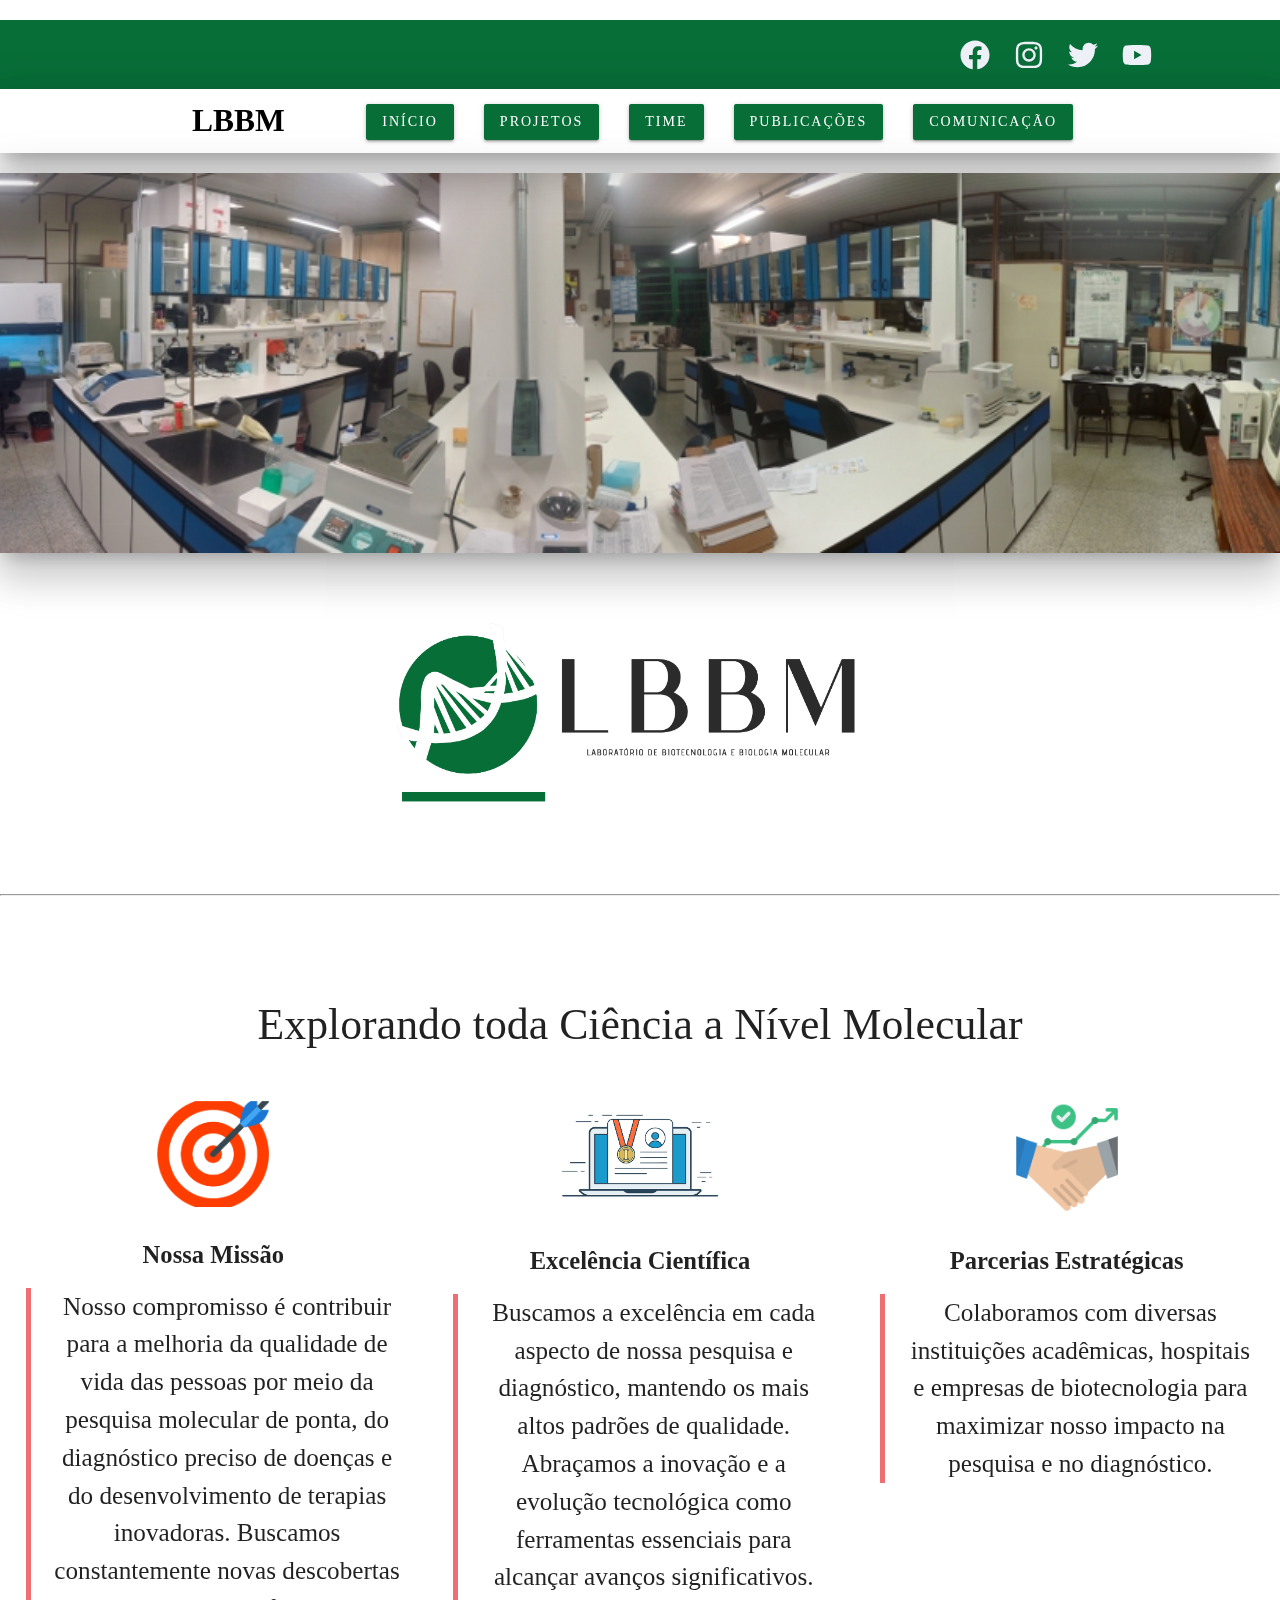
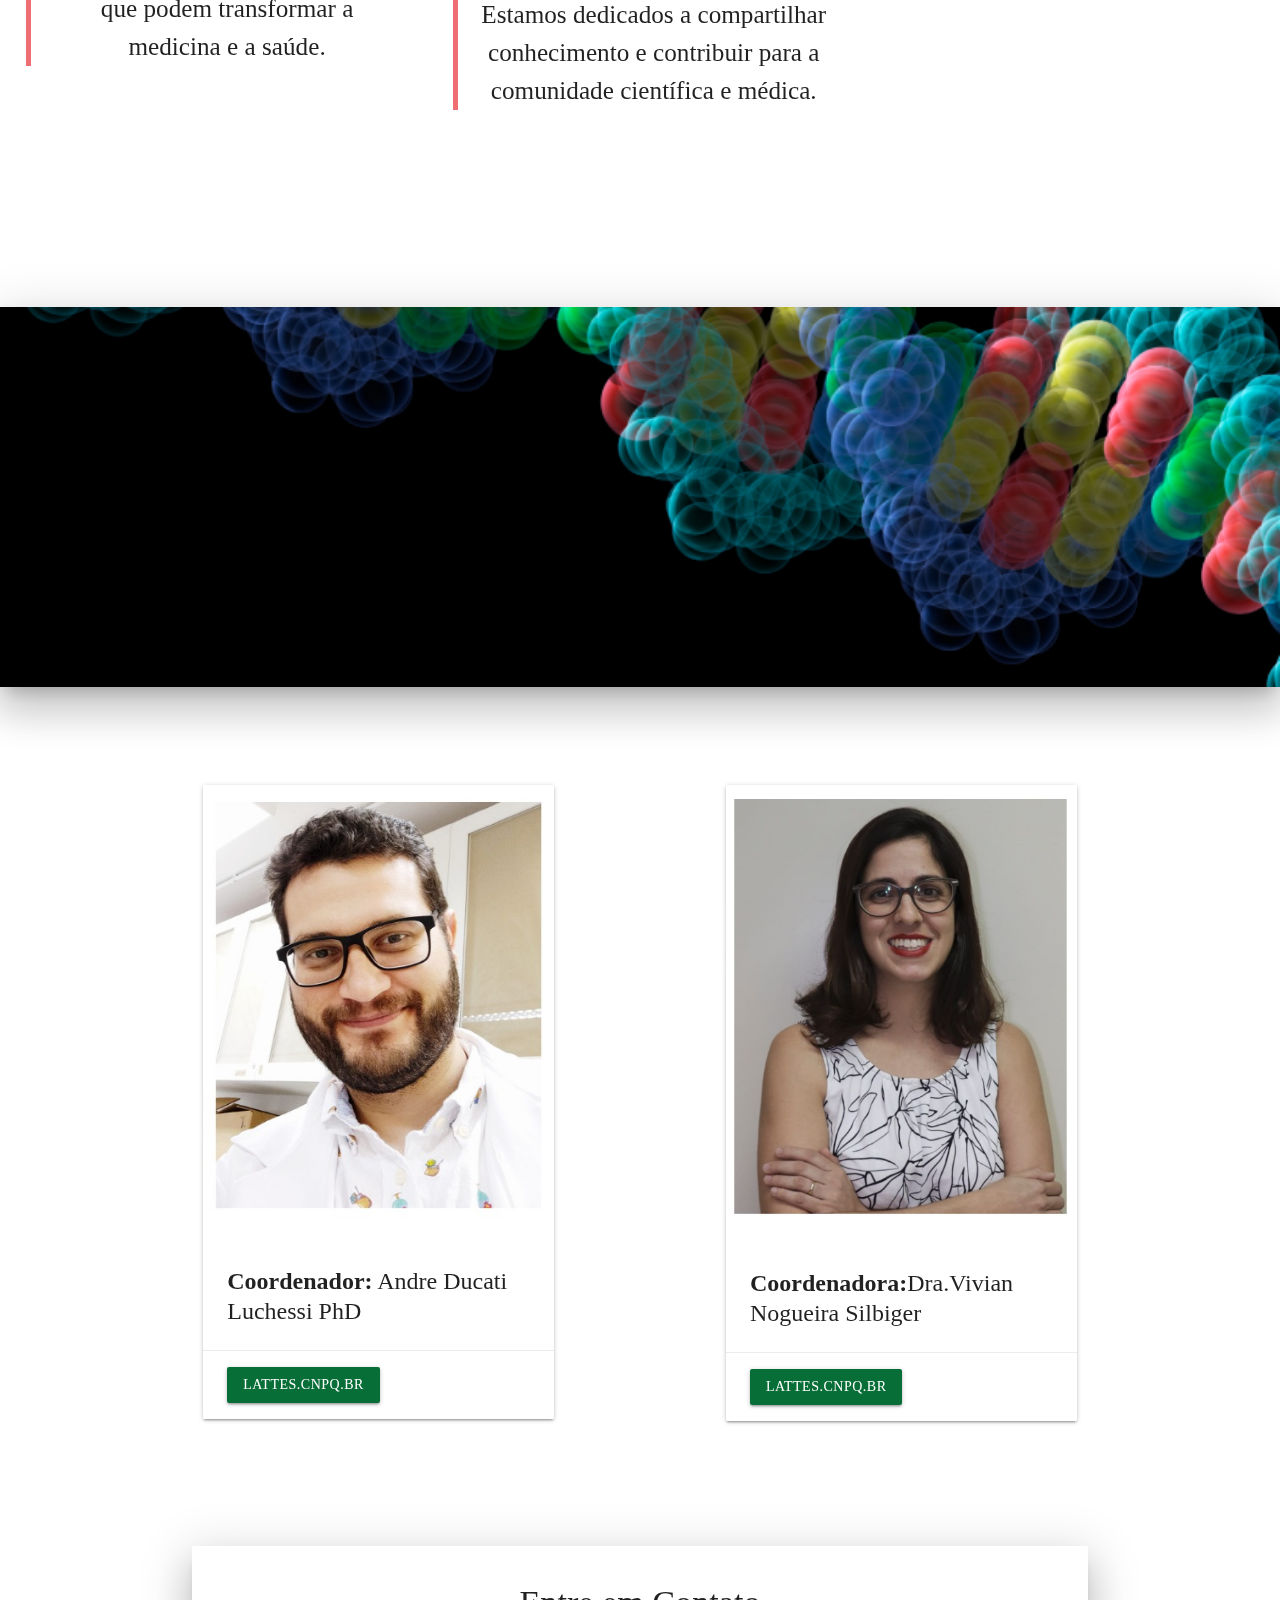
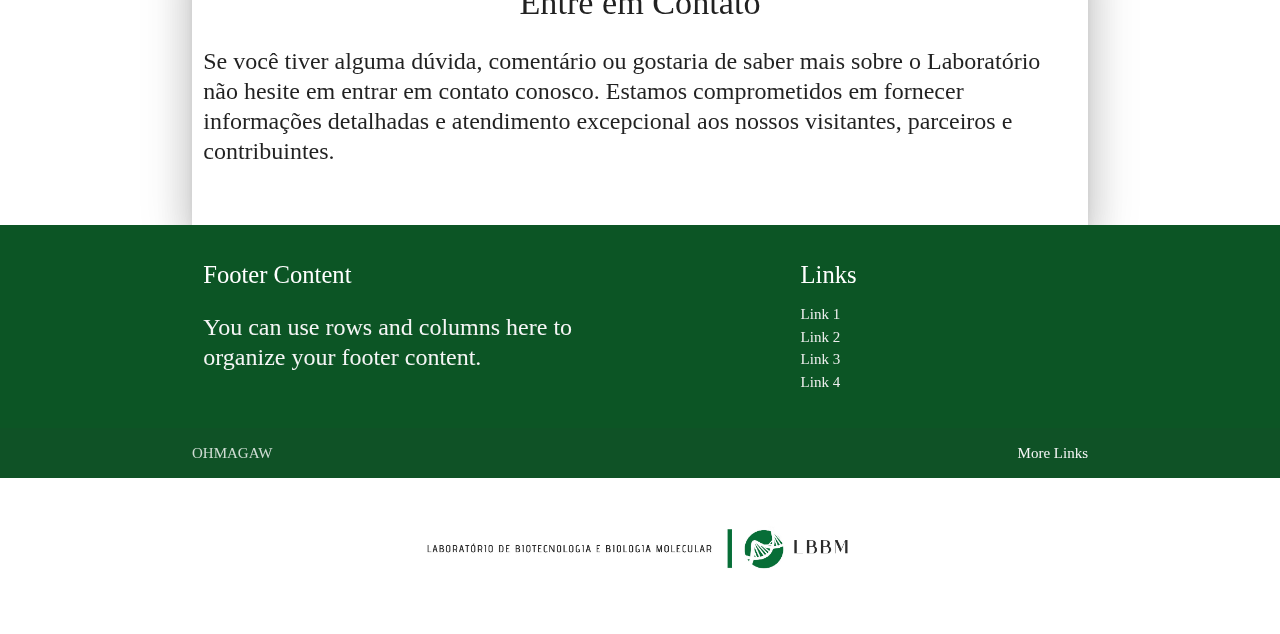
==== index.html @ 319099d5 "first commit" ====
<!DOCTYPE html>
<html lang="pt-br">
<head>
  <meta http-equiv="Content-Type" content="text/html; charset=UTF-8"/>
  <meta name="viewport" content="width=device-width, initial-scale=1"/>

                                      <!-- icon-->
                             <link rel="icon" href="./img/icon_aba.jpeg">
                                  <title>LBBM-UFRN</title>

  <!-- CSS  -->
  <link href="https://fonts.googleapis.com/icon?family=Material+Icons" rel="stylesheet">
  <link href="css/materialize.css" type="text/css" rel="stylesheet" media="screen,projection"/>
  <link href="css/style.css" type="text/css" rel="stylesheet" media="screen,projection"/>

  <script>
      window.addEventListener("load", () => {
          const loader = document.querySelector(".loader");

          document.querySelector (".loader").classList.add("loader--hidden");

          document.querySelector (".loader").addEventListener ("transitioned", () => {
                document.body.removeChild(document.querySelector(".loader"));
          });
      });
  </script>
</head>



<body style="min-height: 100vh; max-width: 1440px; margin: 0 auto; margin-top: 20px">

  <div class="loader loader--hidden"></div>

                    <!-- NAVBAR-->
<header style="background-color:#086E38;">     
    <div class="navigation_social">

        <svg id="facebook" xmlns="http://www.w3.org/2000/svg" viewBox="0 0 512 512">
          <a href="https://www.facebook.com/lb2mol"><path fill="#EDF1F7" d="M504 256C504 119 393 8 256 8S8 119 8 256c0 123.78 90.69 226.38 209.25 245V327.69h-63V256h63v-54.64c0-62.15 37-96.48 93.67-96.48 27.14 0 55.52 4.84 55.52 4.84v61h-31.28c-30.8 0-40.41 19.12-40.41 38.73V256h68.78l-11 71.69h-57.78V501C413.31 482.38 504 379.78 504 256z"/></a>
        </svg>
        <svg id="instagram" xmlns="http://www.w3.org/2000/svg" viewBox="0 0 448 512">
          <a href=""><path fill="#EDF1F7" d="M224.1 141c-63.6 0-114.9 51.3-114.9 114.9s51.3 114.9 114.9 114.9S339 319.5 339 255.9 287.7 141 224.1 141zm0 189.6c-41.1 0-74.7-33.5-74.7-74.7s33.5-74.7 74.7-74.7 74.7 33.5 74.7 74.7-33.6 74.7-74.7 74.7zm146.4-194.3c0 14.9-12 26.8-26.8 26.8-14.9 0-26.8-12-26.8-26.8s12-26.8 26.8-26.8 26.8 12 26.8 26.8zm76.1 27.2c-1.7-35.9-9.9-67.7-36.2-93.9-26.2-26.2-58-34.4-93.9-36.2-37-2.1-147.9-2.1-184.9 0-35.8 1.7-67.6 9.9-93.9 36.1s-34.4 58-36.2 93.9c-2.1 37-2.1 147.9 0 184.9 1.7 35.9 9.9 67.7 36.2 93.9s58 34.4 93.9 36.2c37 2.1 147.9 2.1 184.9 0 35.9-1.7 67.7-9.9 93.9-36.2 26.2-26.2 34.4-58 36.2-93.9 2.1-37 2.1-147.8 0-184.8zM398.8 388c-7.8 19.6-22.9 34.7-42.6 42.6-29.5 11.7-99.5 9-132.1 9s-102.7 2.6-132.1-9c-19.6-7.8-34.7-22.9-42.6-42.6-11.7-29.5-9-99.5-9-132.1s-2.6-102.7 9-132.1c7.8-19.6 22.9-34.7 42.6-42.6 29.5-11.7 99.5-9 132.1-9s102.7-2.6 132.1 9c19.6 7.8 34.7 22.9 42.6 42.6 11.7 29.5 9 99.5 9 132.1s2.7 102.7-9 132.1z"/></a>
        </svg>
    
        </svg>
        <svg id="twitter" xmlns="http://www.w3.org/2000/svg" viewBox="0 0 512 512">
          <a href=""><path fill="#EDF1F7" d="M459.37 151.716c.325 4.548.325 9.097.325 13.645 0 138.72-105.583 298.558-298.558 298.558-59.452 0-114.68-17.219-161.137-47.106 8.447.974 16.568 1.299 25.34 1.299 49.055 0 94.213-16.568 130.274-44.832-46.132-.975-84.792-31.188-98.112-72.772 6.498.974 12.995 1.624 19.818 1.624 9.421 0 18.843-1.3 27.614-3.573-48.081-9.747-84.143-51.98-84.143-102.985v-1.299c13.969 7.797 30.214 12.67 47.431 13.319-28.264-18.843-46.781-51.005-46.781-87.391 0-19.492 5.197-37.36 14.294-52.954 51.655 63.675 129.3 105.258 216.365 109.807-1.624-7.797-2.599-15.918-2.599-24.04 0-57.828 46.782-104.934 104.934-104.934 30.213 0 57.502 12.67 76.67 33.137 23.715-4.548 46.456-13.32 66.599-25.34-7.798 24.366-24.366 44.833-46.132 57.827 21.117-2.273 41.584-8.122 60.426-16.243-14.292 20.791-32.161 39.308-52.628 54.253z"/></a>
        </svg>
        <svg id="youtube" xmlns="http://www.w3.org/2000/svg" viewBox="0 0 576 512">
         <a href="https://www.youtube.com/watch?v=c0kUnOqpakA" ><path fill="#EDF1F7" d="M549.655 124.083c-6.281-23.65-24.787-42.276-48.284-48.597C458.781 64 288 64 288 64S117.22 64 74.629 75.486c-23.497 6.322-42.003 24.947-48.284 48.597-11.412 42.867-11.412 132.305-11.412 132.305s0 89.438 11.412 132.305c6.281 23.65 24.787 41.5 48.284 47.821C117.22 448 288 448 288 448s170.78 0 213.371-11.486c23.497-6.321 42.003-24.171 48.284-47.821 11.412-42.867 11.412-132.305 11.412-132.305s0-89.438-11.412-132.305zm-317.51 213.508V175.185l142.739 81.205-142.739 81.201z"/></a>
        </svg>

    </div>
      </header> 
    </div>
</div>


<div class="row ">
    <nav class="white z-depth-5" role="navigation" >
      
      <div class="nav-wrapper container">
        <a id="logo-container" href="./index.html" class="brand-logo"><b>LBBM</b></a>
          <ul id="navclick" class="right hide-on-med-and-down ">
            <li><a href="./index.html" class="navigation_link waves-effect waves-light btn">Início</a></li>

            <li><a href="./projetos.html" class="navigation_link waves-effect waves-light btn">Projetos</a></li>

            <li><a href="./time.html" class="navigation_link waves-effect waves-light btn ">Time</a></li>

            <li><a href="#" class="navigation_link  waves-effect waves-light btn">Publicações</a></li>

            <li><a href="#" class="navigation_link  waves-effect waves-light btn">Comunicação</a></li>
          </ul>

            <ul id="nav-mobile" class="sidenav">
              <li><a href="./index.html" class="navigation_link waves-effect waves-light btn">Início</a></li>

              <li><a href="./projetos.html" class="navigation_link waves-effect waves-light btn">Projetos</a></li>

              <li><a href="./time.html" class="navigation_link waves-effect waves-light btn">Time</a></li>

              <li><a href="#" class="navigation_link  waves-effect waves-light btn">Publicações</a></li>

              <li><a href="#" class="navigation_link  waves-effect waves-light btn">Comunicação</a></li>
            </ul>
      
            <a href="#" data-target="nav-mobile" class="sidenav-trigger"><i class="material-icons">menu</i></a>
      </div>     
    </nav>
  </div>
</div>




                      <!--PARALLAX-->
  <div id="index-banner" class="parallax-container z-depth-5">
    <div class="section no-pad-bot">
      <div class="container">
        <br><br>
        
        <div class="row center">
          
        </div>
       
        <br><br>

      </div>
    </div>
  
    
<div class="parallax"><img src="./img/lab_teste1000x242.jpg" alt="Unsplashed background img 1">
    </div>
  </div>


<div class="row center">
    <div class="col s12 m12 l12 center">
      <img src="./img/LOGO.jpg" style="width:50% ;">
    </div>
  </div>

  <hr>

  <br><br><br>

                        <!--DESCRIÇÃO LAB-->
<div class="row center" >
              <h3>Explorando toda Ciência a Nível Molecular </h3>
     <div class="col s12 m4 flow-text hoverable ">
        <div class="icon-block">
              <h2 class="center light-blue-text"><img src="./img/Mission-Icon-PNG-Clipart-Background-removebg-preview.png" width="30%" ></h2>
              <h5 class="center"><b>Nossa Missão</b></h5>
              <blockquote> Nosso compromisso é contribuir para a melhoria da qualidade de vida das pessoas por meio da pesquisa molecular de ponta, do diagnóstico preciso de doenças e do desenvolvimento de terapias inovadoras. Buscamos constantemente novas descobertas que podem transformar a medicina e a saúde.</blockquote>
      </div>
  </div>

     
      <div class="col s12 m4 flow-text hoverable ">
          <div class="icon-block">
              <h2 class="center light-blue-text"><img src="./img/excelenciacientifica-removebg-preview.png" width="50%" ></h2>
              <h5 class="center"><b>Excelência Científica</b></h5>

              <blockquote>Buscamos a excelência em cada aspecto de nossa pesquisa e diagnóstico, mantendo os mais altos padrões de qualidade. Abraçamos a inovação e a evolução tecnológica como ferramentas essenciais para alcançar avanços significativos. Estamos dedicados a compartilhar conhecimento e contribuir para a comunidade científica e médica.</blockquote>
          </div>
        </div>

      <div class="col s12 m4 flow-text hoverable ">
          <div class="icon-block">
              <h2 class="center light-blue-text"><img src="./img/parceria.png" width="30%" ></h2>
              <h5 class="center"><b>Parcerias Estratégicas</b></h5>

              <blockquote>Colaboramos com diversas instituições acadêmicas, hospitais e empresas de biotecnologia para maximizar nosso impacto na pesquisa e no diagnóstico.</blockquote>
          </div>
        </div>
    </div>
</div>

<br><br>

</div>

<br><br><br><br><br>





                        <!--PARALLAX 2-->
  <div class="parallax-container valign-wrapper z-depth-5">
    <div class="section no-pad-bot">
      <div class="container">
        <div class="row center">
          <h5 class="header col s12 light"> # </h5>
        </div>
       </div>
      </div>
     <div class="parallax"><img src="./img/DNA.jpg">
    </div>
  </div>


  <br><br><br><br>

                      <!--COORDENADORES-->
 
    <div id="COORDENADORES" class="row container">
      <div class="col s12 m7 l5 ">
        <div class="card " style="size: adjust;">
          <div class="card-image">
            <img src="./img/andre.jpeg" style="size: cover; ">
            <span class="card-title"></span>
          </div>
          <div class="card-content">
            <p><b>Coordenador:</b> Andre Ducati Luchessi PhD</p>
          </div>
          <div id="click" class="card-action">
            <a
             class="waves-effect waves-light btn"
             href="//lattes.cnpq.br/4420863418928278"
             target="_blank">lattes.cnpq.br</a>
          </div>
        </div>
      </div>

      <div class="col s12 m7 l5 push-l2">
        <div class="card" style="size: adjust;">
          <div class="card-image">
            <img src="./img/viviaan.jpeg" style="size: cover; ">
            <span class="card-title"></span>
          </div>
          <div class="card-content">
            <br>
            <p><b>Coordenadora:</b>Dra.Vivian Nogueira Silbiger</p>
          </div>
          <div id="click" class="card-action">
            <a 
               class="waves-effect waves-light btn"
               href="https://sigaa.ufrn.br/sigaa/public/docente/portal.jsf?siape=1804884"
               target="_blank">lattes.cnpq.br</a>
          </div>
        </div>
      </div>
    </div>
          

<br>
<br>
<br>
<br>


                                             <!--CONTACT US-->
<div class="container flow-text hoverable z-depth-5">
  <div class="section">

    <div class="row">
        <div class="col s12 center">
          <h4>Entre em Contato</h4>
          <p class="left-align light">Se você tiver alguma dúvida, comentário ou gostaria de saber mais sobre o Laboratório não hesite em entrar em contato conosco. Estamos comprometidos em fornecer informações detalhadas e atendimento excepcional aos nossos visitantes, parceiros e contribuintes.</p>
        </div>
      </div>

    </div>
  </div>
</div>


                                    <!--roda pé-->                        

<footer class="page-footer" style="background-color: rgb(12, 85, 37);" >
  <div class="container">
    <div class="row">
      <div class="col l6 s12">
        <h5 class="white-text">Footer Content</h5>
        <p class="grey-text text-lighten-4">You can use rows and columns here to organize your footer content.</p>
      </div>
      <div class="col l4 offset-l2 s12">
        <h5 class="white-text">Links</h5>
        <ul>
          <li><a class="grey-text text-lighten-3" href="#!">Link 1</a></li>
          <li><a class="grey-text text-lighten-3" href="#!">Link 2</a></li>
          <li><a class="grey-text text-lighten-3" href="#!">Link 3</a></li>
          <li><a class="grey-text text-lighten-3" href="#!">Link 4</a></li>
        </ul>
      </div>
    </div>
  </div>
  <div class="footer-copyright">
    <div class="container">
    OHMAGAW
    <a class="grey-text text-lighten-4 right" href="#!">More Links</a>
    </div>
  </div>
</footer>

                                    <!--roda pé 2 --> 
<div class="row center">
  <div class="col s10 m6 l12">
        <img src="./img/RODAPE.jpg"
        style="width: 40%;">
  </div>
</div>

  <!--  Scripts-->
  <script src="https://code.jquery.com/jquery-2.1.1.min.js"></script>
  <script src="js/materialize.js"></script>
  <script src="js/init.js"></script>

  </body>
</html>
---- css/style.css ----
/* Custom Stylesheet */

@import url("./header.css");
@import url("./navbar_footer.css");

* {
  font-family: Times New Roman, Helvetica, sans-serif
}

* p{
  font-size: x-large;
}

.loader {
    position: fixed;
    top: 0;
    left: 0;
    width: 100vw;
    height: 100vh;

    display: flex;
    align-items: center;
    justify-content: center;

    background-color: #E1ECE6 ;

    transition: opacity 0.75s, visibility 0.75s;

}

.loader--hidden {
  opacity: 0;
  visibility: hidden;
}

.loader::after {
  content:"";
  width: 75px;
  height: 75px;
  border: 15px solid #FEFEFE;
  border-top-color: #086E38;
  border-radius: 50%;
  animation: loading 0.75s ease infinite;
}

@keyframes loading {
  from {transform: rotate(0turn)}
  to {transform: rotate(1turn);}
}


nav .brand-logo {
  color: #000000;
}

.brand-logo:hover {
  color: #086E38;
}

p {
  line-height: 2rem;
}

.sidenav-trigger {
  color: #086E38;
}

.parallax-container {
  min-height: 380px;
  line-height: 0;
  height: auto;
  color: #086E38(255,255,255,.9);
}
  .parallax-container .section {
    width: 100%;
  }

@media only screen and (max-width : 992px) {
  .parallax-container .section {
    position: absolute;
    top: 40%;
  }
  #index-banner .section {
    top: 10%;
  }
}

@media only screen and (max-width : 600px) {
  #index-banner .section {
    top: 0;
  }
}

.icon-block {
  padding: 0 15px;
}
.icon-block .material-icons {
  font-size: inherit;
}

.material-icons {
  background-color: rgba(29, 132, 150, 0.671) 
}

.material-icons:hover {
  background-color: rgba(71, 104, 17, 0.671)
}

.pesquisa{
  font-size: larger;
  background-color: white;
  color: black;
  border-radius: 20px;
  
  
}

.pesquisa:hover {
  color: #086E38;
  }

  .pesquisa2{
    font-size: larger;
    color: rgb(255, 255, 255);
    border-radius: 20px;
    
    
  }
  
  .pesquisa2:hover {
    color: #086E38;
    }

.card-content h5 {
  background-color: #086E38;
  border: solid 2px #086E38;
  padding: 10px;
  
  
  color: white
}
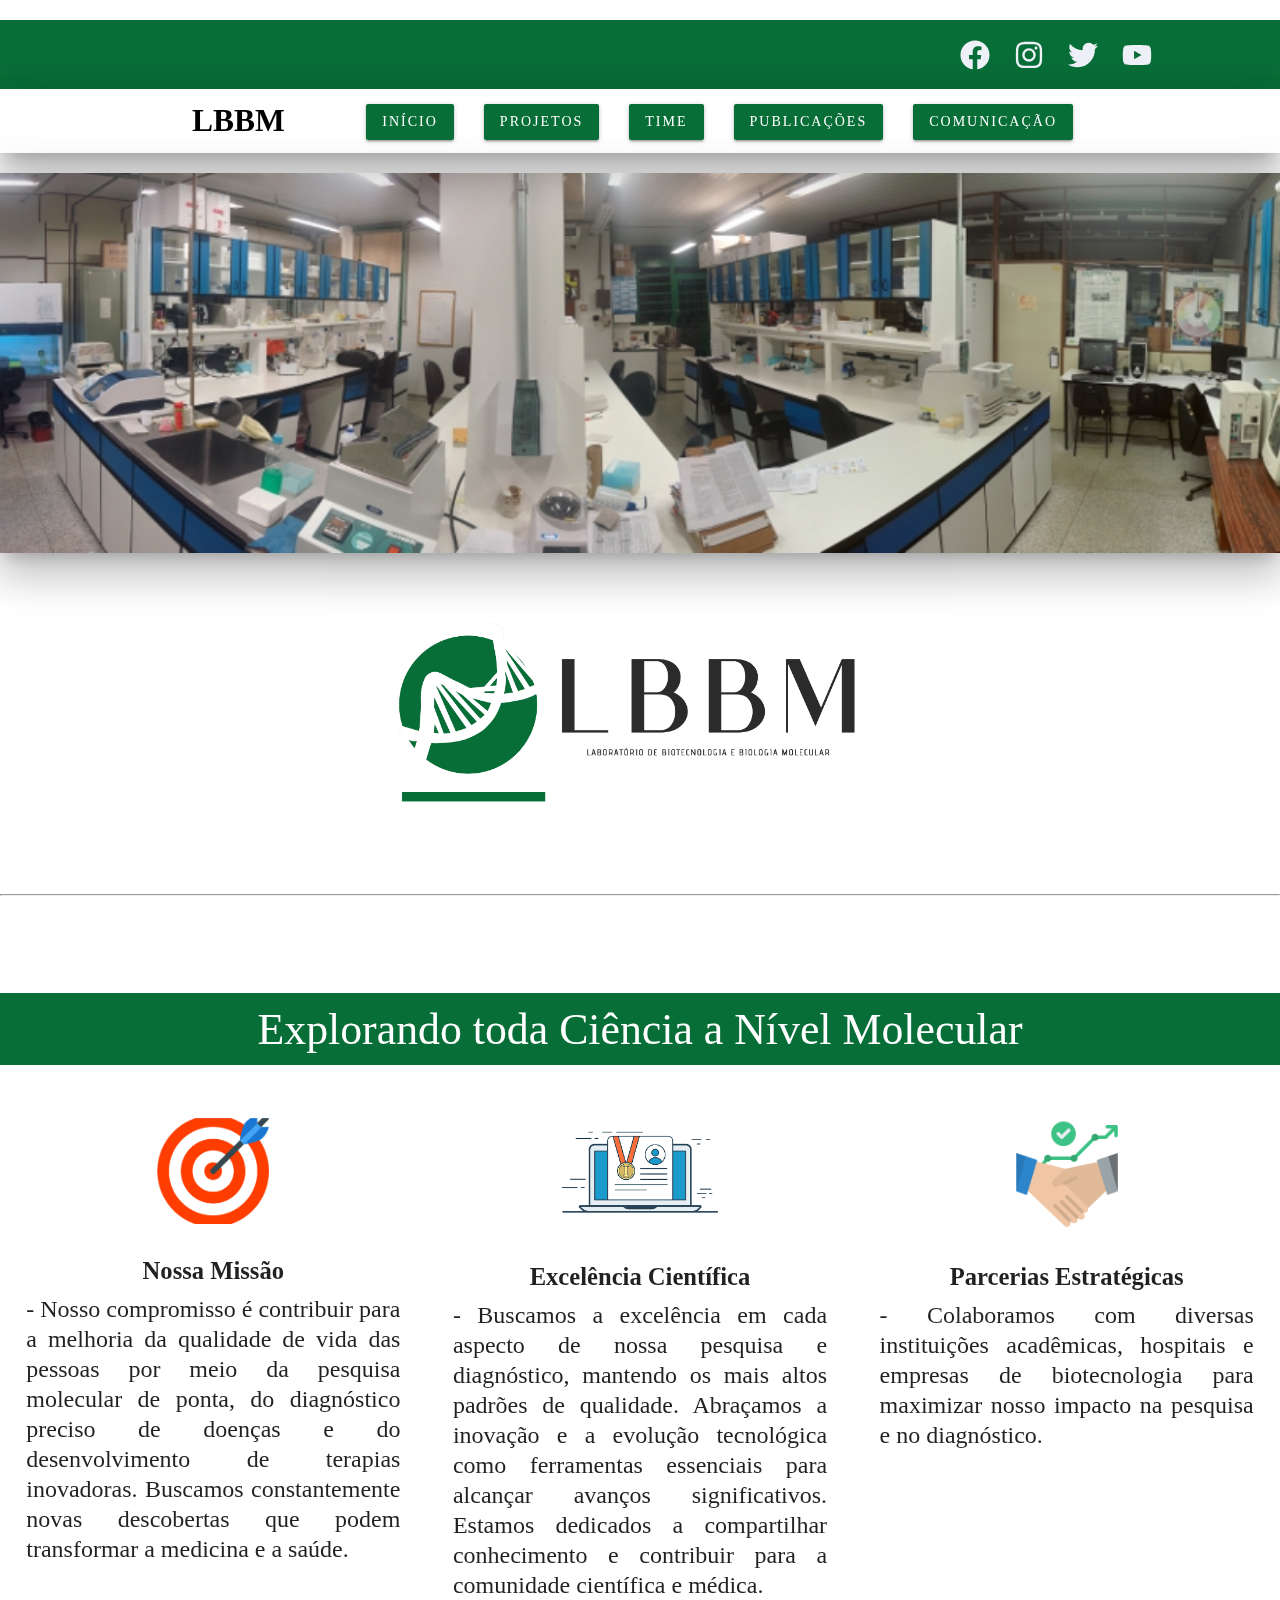
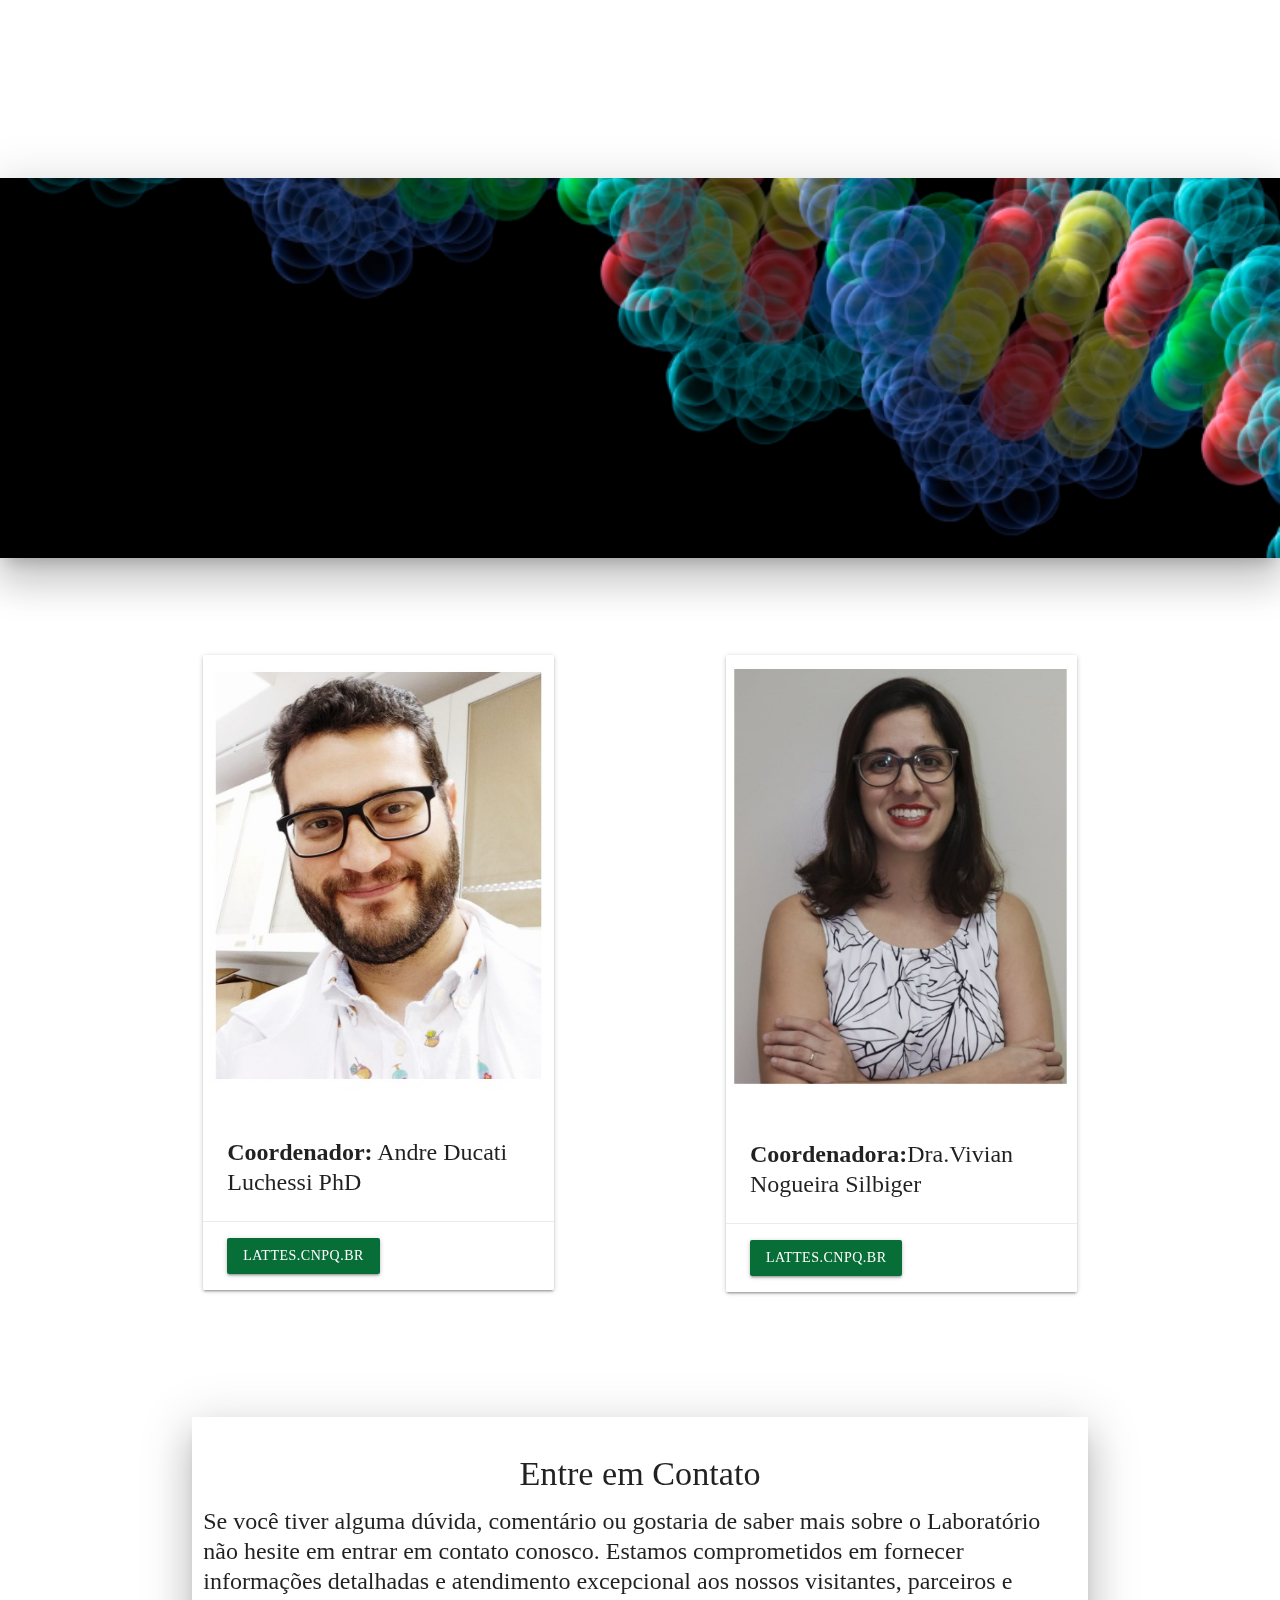
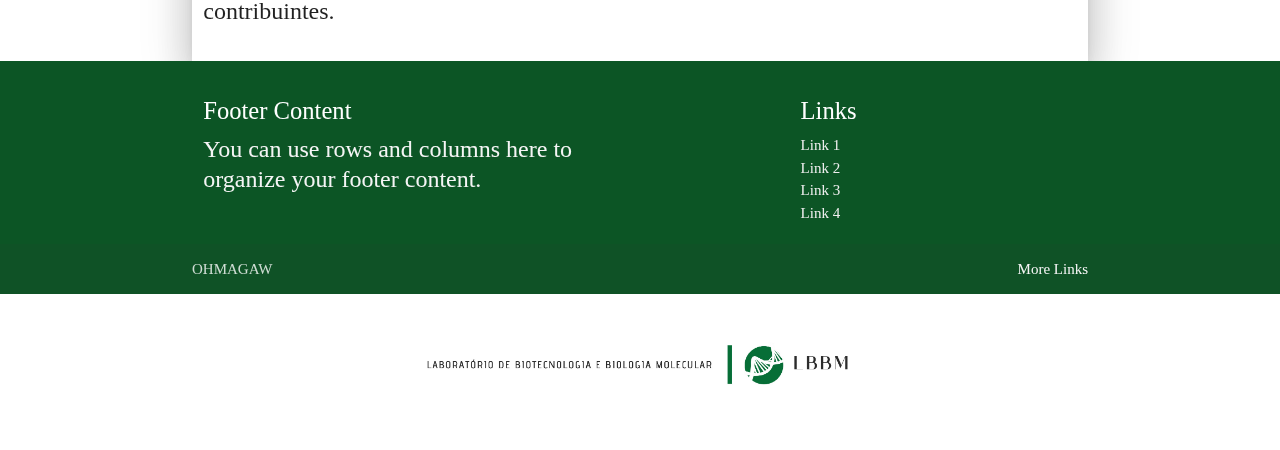
==== commit 00e88734: "git add." ====
--- a/index.html
+++ b/index.html
@@ -4,6 +4,7 @@
   <meta http-equiv="Content-Type" content="text/html; charset=UTF-8"/>
   <meta name="viewport" content="width=device-width, initial-scale=1"/>
 
+  
                                       <!-- icon-->
                              <link rel="icon" href="./img/icon_aba.jpeg">
                                   <title>LBBM-UFRN</title>
@@ -128,12 +129,12 @@
 
                         <!--DESCRIÇÃO LAB-->
 <div class="row center" >
-              <h3>Explorando toda Ciência a Nível Molecular </h3>
+              <h3 class="h-borda">Explorando toda Ciência a Nível Molecular </h3>
      <div class="col s12 m4 flow-text hoverable ">
         <div class="icon-block">
               <h2 class="center light-blue-text"><img src="./img/Mission-Icon-PNG-Clipart-Background-removebg-preview.png" width="30%" ></h2>
               <h5 class="center"><b>Nossa Missão</b></h5>
-              <blockquote> Nosso compromisso é contribuir para a melhoria da qualidade de vida das pessoas por meio da pesquisa molecular de ponta, do diagnóstico preciso de doenças e do desenvolvimento de terapias inovadoras. Buscamos constantemente novas descobertas que podem transformar a medicina e a saúde.</blockquote>
+              <p class="justificar"> - Nosso compromisso é contribuir para a melhoria da qualidade de vida das pessoas por meio da pesquisa molecular de ponta, do diagnóstico preciso de doenças e do desenvolvimento de terapias inovadoras. Buscamos constantemente novas descobertas que podem transformar a medicina e a saúde.</p>
       </div>
   </div>
 
@@ -143,7 +144,7 @@
               <h2 class="center light-blue-text"><img src="./img/excelenciacientifica-removebg-preview.png" width="50%" ></h2>
               <h5 class="center"><b>Excelência Científica</b></h5>
 
-              <blockquote>Buscamos a excelência em cada aspecto de nossa pesquisa e diagnóstico, mantendo os mais altos padrões de qualidade. Abraçamos a inovação e a evolução tecnológica como ferramentas essenciais para alcançar avanços significativos. Estamos dedicados a compartilhar conhecimento e contribuir para a comunidade científica e médica.</blockquote>
+              <p class="justificar"> - Buscamos a excelência em cada aspecto de nossa pesquisa e diagnóstico, mantendo os mais altos padrões de qualidade. Abraçamos a inovação e a evolução tecnológica como ferramentas essenciais para alcançar avanços significativos. Estamos dedicados a compartilhar conhecimento e contribuir para a comunidade científica e médica.</p>
           </div>
         </div>
 
@@ -152,7 +153,7 @@
               <h2 class="center light-blue-text"><img src="./img/parceria.png" width="30%" ></h2>
               <h5 class="center"><b>Parcerias Estratégicas</b></h5>
 
-              <blockquote>Colaboramos com diversas instituições acadêmicas, hospitais e empresas de biotecnologia para maximizar nosso impacto na pesquisa e no diagnóstico.</blockquote>
+              <p class="justificar"> - Colaboramos com diversas instituições acadêmicas, hospitais e empresas de biotecnologia para maximizar nosso impacto na pesquisa e no diagnóstico.</p>
           </div>
         </div>
     </div>
@@ -287,7 +288,7 @@
   <!--  Scripts-->
   <script src="https://code.jquery.com/jquery-2.1.1.min.js"></script>
   <script src="js/materialize.js"></script>
-  <script src="js/init.js"></script>
+  <script src="js/init.js" defer></script>
 
   </body>
 </html>
--- a/css/style.css
+++ b/css/style.css
@@ -4,27 +4,35 @@
 @import url("./navbar_footer.css");
 
 * {
-  font-family: Times New Roman, Helvetica, sans-serif
-}
-
-* p{
+  font-family: Times New Roman, Helvetica, sans-serif;
+  margin: 0;
+  padding: 0;
+  box-sizing: border-box;
+}
+
+* p {
   font-size: x-large;
 }
 
+
+.justificar {
+  text-align: justify;
+}
+
 .loader {
-    position: fixed;
-    top: 0;
-    left: 0;
-    width: 100vw;
-    height: 100vh;
-
-    display: flex;
-    align-items: center;
-    justify-content: center;
-
-    background-color: #E1ECE6 ;
-
-    transition: opacity 0.75s, visibility 0.75s;
+  position: fixed;
+  top: 0;
+  left: 0;
+  width: 100vw;
+  height: 100vh;
+
+  display: flex;
+  align-items: center;
+  justify-content: center;
+
+  background-color: #E1ECE6;
+
+  transition: opacity 0.75s, visibility 0.75s;
 
 }
 
@@ -34,7 +42,7 @@
 }
 
 .loader::after {
-  content:"";
+  content: "";
   width: 75px;
   height: 75px;
   border: 15px solid #FEFEFE;
@@ -44,8 +52,13 @@
 }
 
 @keyframes loading {
-  from {transform: rotate(0turn)}
-  to {transform: rotate(1turn);}
+  from {
+    transform: rotate(0turn)
+  }
+
+  to {
+    transform: rotate(1turn);
+  }
 }
 
 
@@ -69,17 +82,19 @@
   min-height: 380px;
   line-height: 0;
   height: auto;
-  color: #086E38(255,255,255,.9);
-}
-  .parallax-container .section {
-    width: 100%;
-  }
+  color: #086E38(255, 255, 255, .9);
+}
+
+.parallax-container .section {
+  width: 100%;
+}
 
 @media only screen and (max-width : 992px) {
   .parallax-container .section {
     position: absolute;
     top: 40%;
   }
+
   #index-banner .section {
     top: 10%;
   }
@@ -94,48 +109,103 @@
 .icon-block {
   padding: 0 15px;
 }
+
 .icon-block .material-icons {
   font-size: inherit;
 }
 
 .material-icons {
-  background-color: rgba(29, 132, 150, 0.671) 
+  background-color: rgba(29, 132, 150, 0.671)
 }
 
 .material-icons:hover {
   background-color: rgba(71, 104, 17, 0.671)
 }
 
-.pesquisa{
+.pesquisa {
   font-size: larger;
   background-color: white;
   color: black;
   border-radius: 20px;
-  
-  
+
+
 }
 
 .pesquisa:hover {
   color: #086E38;
-  }
-
-  .pesquisa2{
-    font-size: larger;
-    color: rgb(255, 255, 255);
-    border-radius: 20px;
-    
-    
-  }
-  
-  .pesquisa2:hover {
-    color: #086E38;
-    }
+}
+
+.pesquisa2 {
+  font-size: larger;
+  color: rgb(255, 255, 255);
+  border-radius: 20px;
+
+
+}
+
+.pesquisa2:hover {
+  color: #086E38;
+}
 
 .card-content h5 {
   background-color: #086E38;
   border: solid 2px #086E38;
   padding: 10px;
-  
-  
   color: white
+}
+
+.h-borda {
+  background-color: #086E38;
+  border: solid 2px #086E38;
+  padding: 10px;
+  color: white
+}
+
+.container-slider {
+  display: flex;
+  width: 100%;
+  min-height: 100vh;
+  align-items: center;
+  justify-content: center;
+  gap: 1rem;
+}
+
+.container-imagens{
+  position: relative;
+  display: flex;
+  align-items: center;
+  justify-content: center;
+  width: 700px;
+  }
+
+.slider {
+  opacity: 0;
+  transition: opacity .2;
+  position: absolute;
+  width: 100%;
+  border-radius: 10px;
+}
+
+.on{
+  opacity: 1;
+}
+
+#prev-button, #next-button{
+  width: 30px;
+  height: 30px;
+  border: none;
+  background-color: transparent;
+  cursor: pointer;
+}
+
+#prev-button img, #next-button img{
+  width: 100%;
+  height: !00%;
+  border: none;
+  background-color: transparent;
+  cursor: pointer;
+}
+
+#prev-button{
+  transform: rotate(180deg);
 }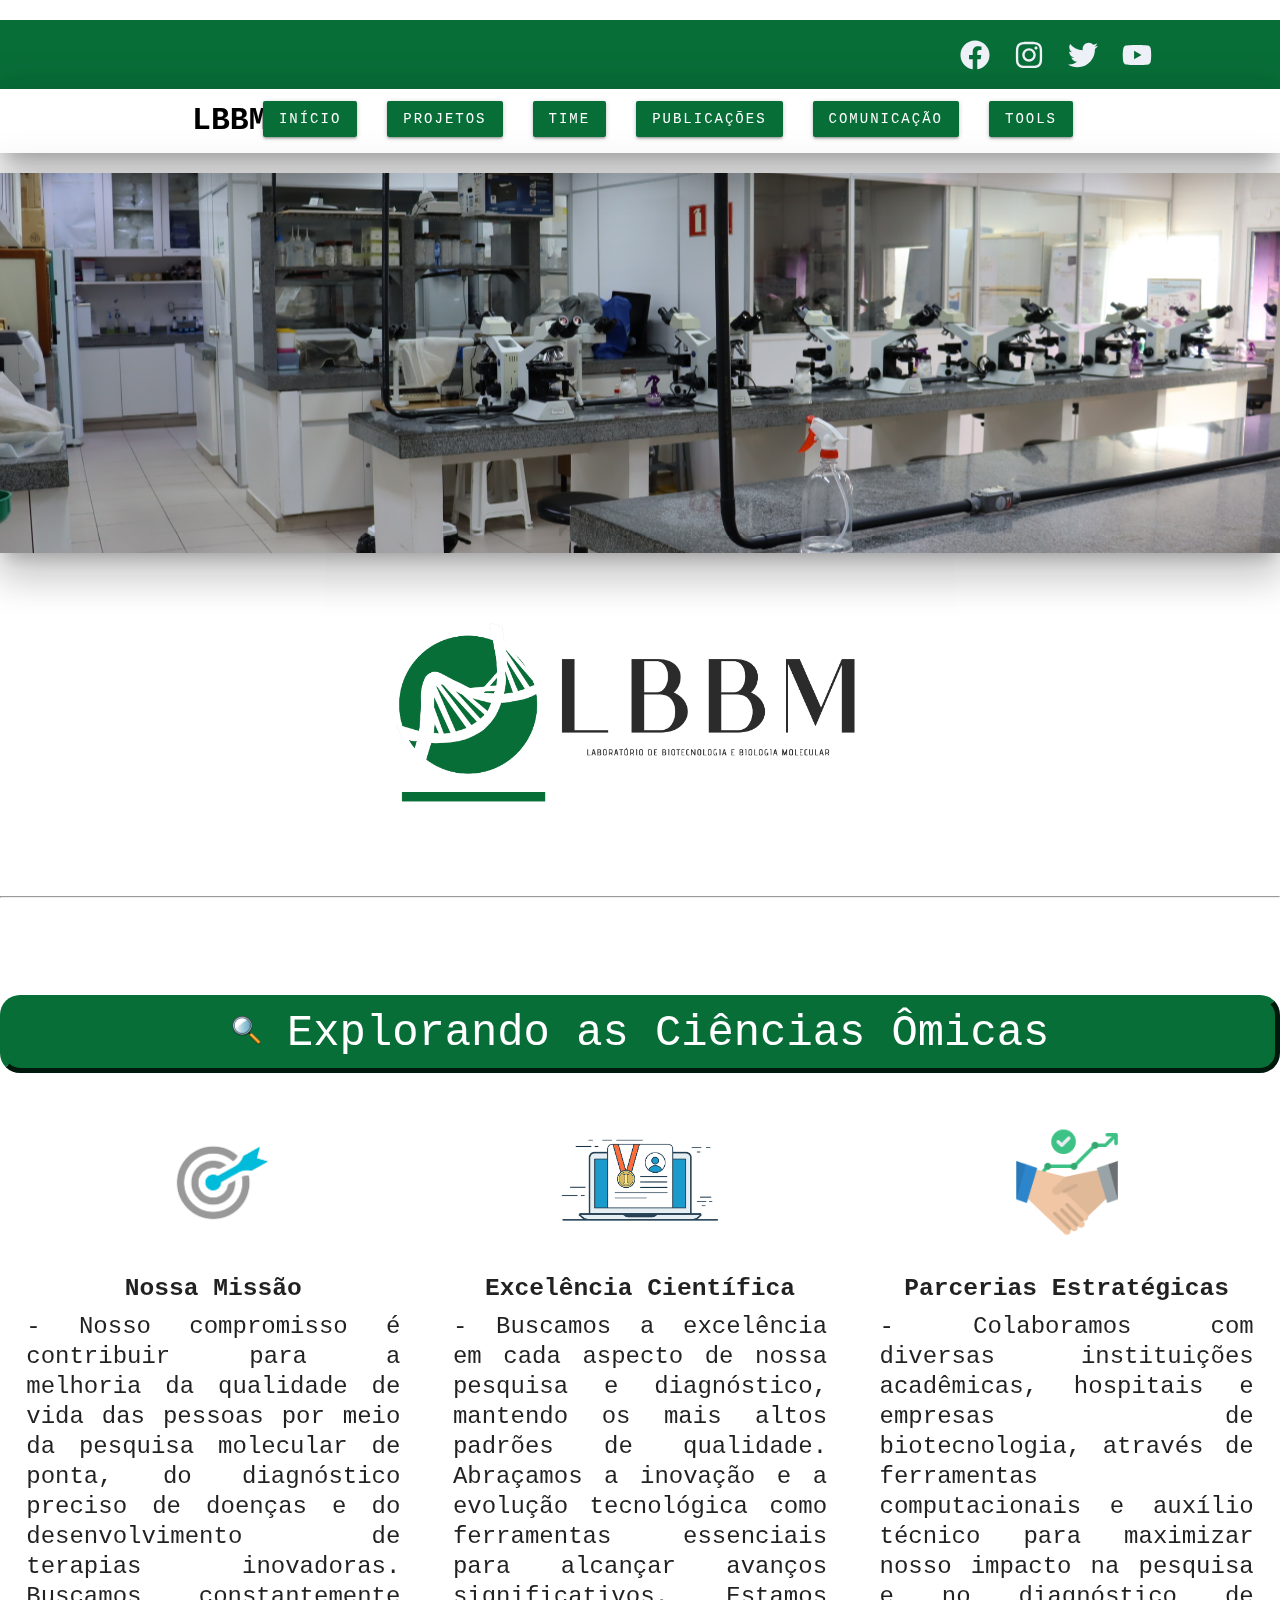
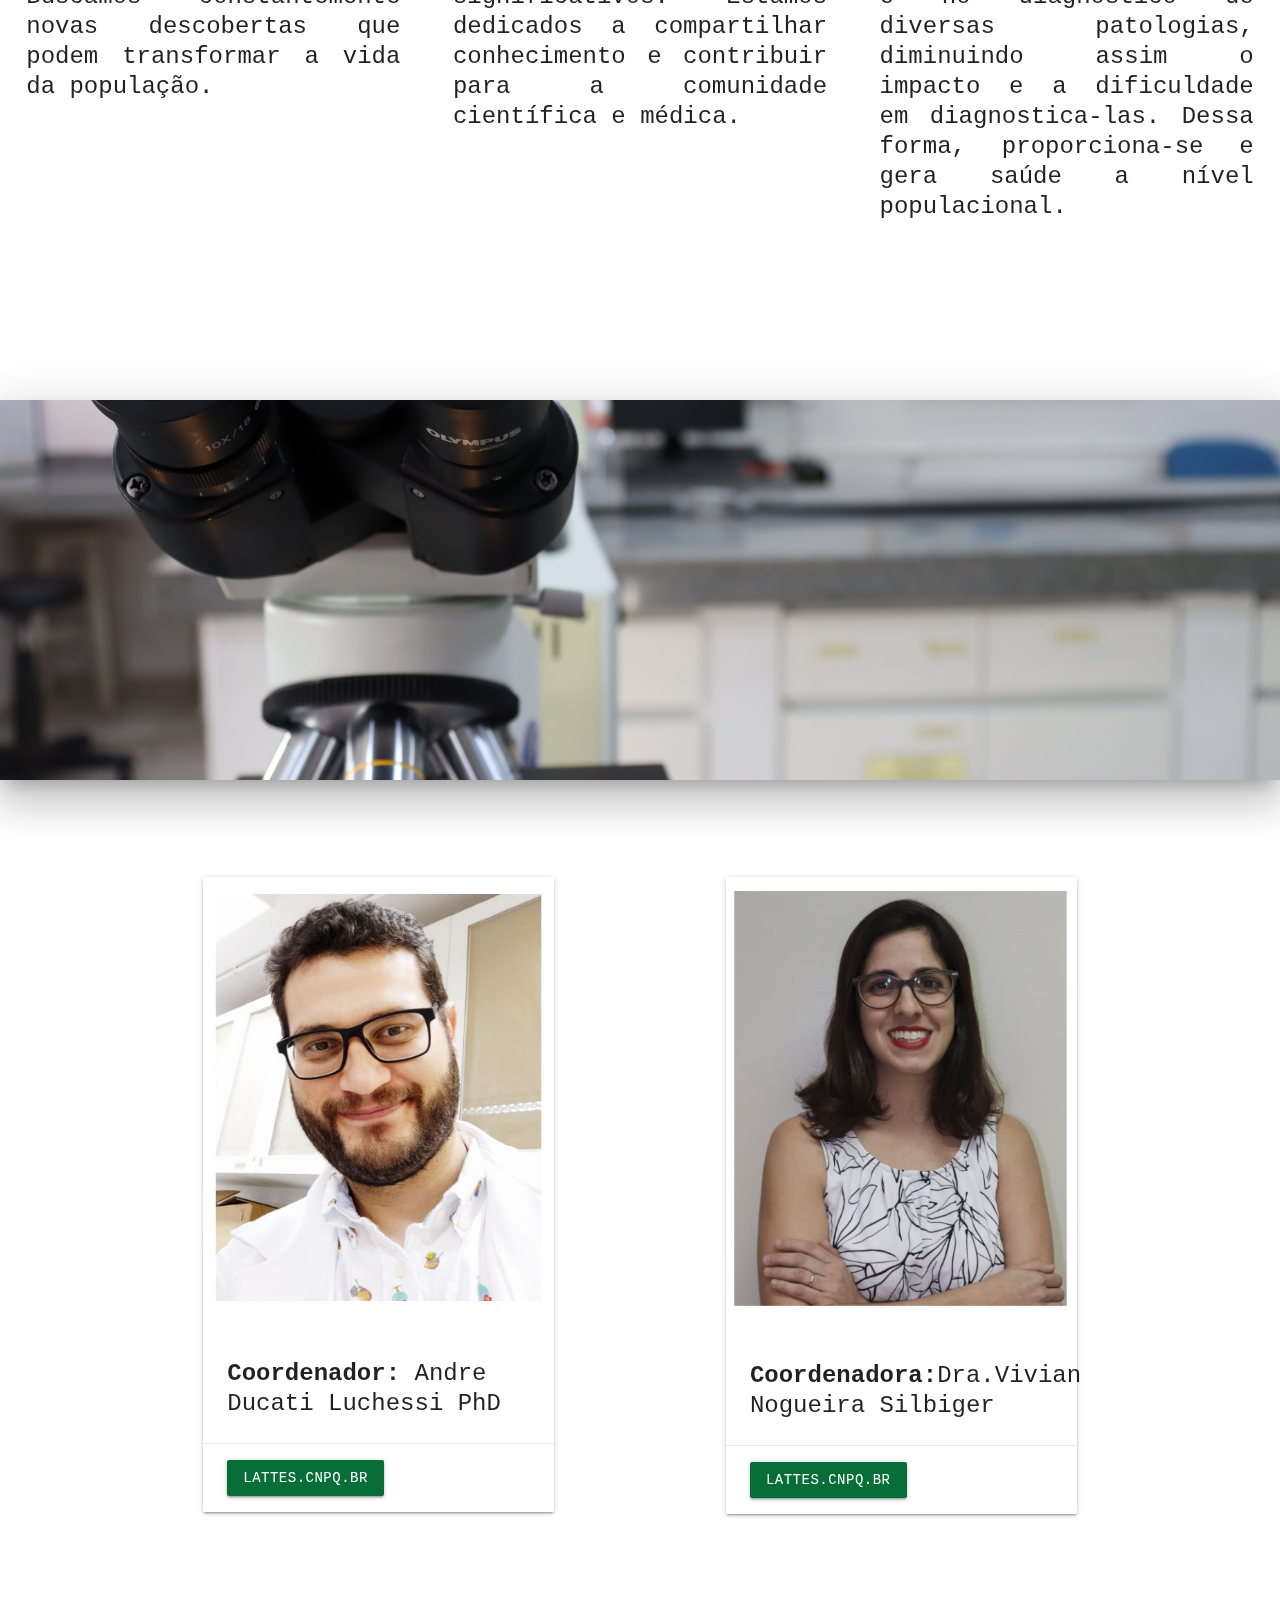
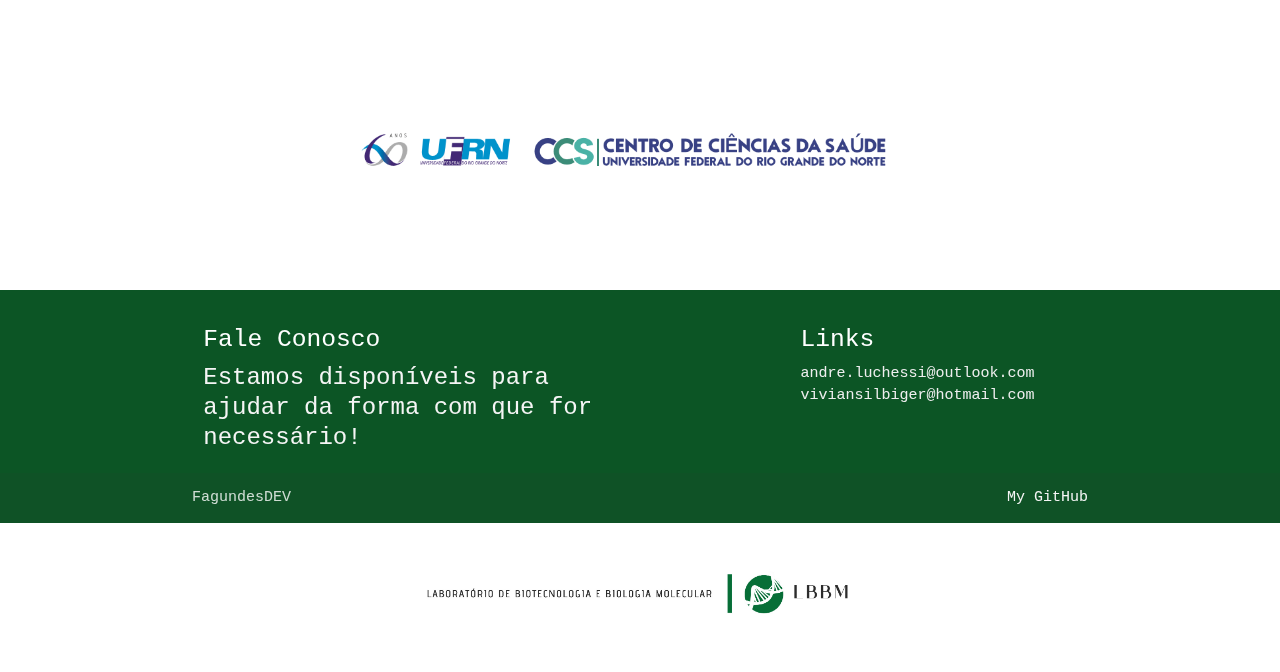
==== commit 12236272: "changes..." ====
--- a/index.html
+++ b/index.html
@@ -70,9 +70,11 @@
 
             <li><a href="./time.html" class="navigation_link waves-effect waves-light btn ">Time</a></li>
 
-            <li><a href="#" class="navigation_link  waves-effect waves-light btn">Publicações</a></li>
-
-            <li><a href="#" class="navigation_link  waves-effect waves-light btn">Comunicação</a></li>
+            <li><a href="./publicações.html" class="navigation_link  waves-effect waves-light btn">Publicações</a></li>
+
+            <li><a href="./comunicação.html" class="navigation_link  waves-effect waves-light btn">Comunicação</a></li>
+            
+            <li><a href="./tools.html" class="navigation_link  waves-effect waves-light btn">Tools</a></li>
           </ul>
 
             <ul id="nav-mobile" class="sidenav">
@@ -82,9 +84,11 @@
 
               <li><a href="./time.html" class="navigation_link waves-effect waves-light btn">Time</a></li>
 
-              <li><a href="#" class="navigation_link  waves-effect waves-light btn">Publicações</a></li>
-
-              <li><a href="#" class="navigation_link  waves-effect waves-light btn">Comunicação</a></li>
+              <li><a href="./publicações.html" class="navigation_link  waves-effect waves-light btn">Publicações</a></li>
+
+              <li><a href="./comunicação.html" class="navigation_link  waves-effect waves-light btn">Comunicação</a></li>
+
+              <li><a href="./tools.html" class="navigation_link  waves-effect waves-light btn">Tools</a></li>
             </ul>
       
             <a href="#" data-target="nav-mobile" class="sidenav-trigger"><i class="material-icons">menu</i></a>
@@ -102,9 +106,7 @@
       <div class="container">
         <br><br>
         
-        <div class="row center">
-          
-        </div>
+
        
         <br><br>
 
@@ -112,7 +114,7 @@
     </div>
   
     
-<div class="parallax"><img src="./img/lab_teste1000x242.jpg" alt="Unsplashed background img 1">
+<div class="parallax"><img src="./imgbaners/1.JPG" alt="Unsplashed background img 1">
     </div>
   </div>
 
@@ -129,12 +131,12 @@
 
                         <!--DESCRIÇÃO LAB-->
 <div class="row center" >
-              <h3 class="h-borda">Explorando toda Ciência a Nível Molecular </h3>
+         <h3 class="h-borda"><img style="width: 30px; height: auto;" src="./img/lupa.png"> Explorando as Ciências Ômicas </h3>
      <div class="col s12 m4 flow-text hoverable ">
         <div class="icon-block">
-              <h2 class="center light-blue-text"><img src="./img/Mission-Icon-PNG-Clipart-Background-removebg-preview.png" width="30%" ></h2>
+              <h2 class="center light-blue-text"><img src="./img/missao.png" width="30%" ></h2>
               <h5 class="center"><b>Nossa Missão</b></h5>
-              <p class="justificar"> - Nosso compromisso é contribuir para a melhoria da qualidade de vida das pessoas por meio da pesquisa molecular de ponta, do diagnóstico preciso de doenças e do desenvolvimento de terapias inovadoras. Buscamos constantemente novas descobertas que podem transformar a medicina e a saúde.</p>
+              <p class="justificar"> - Nosso compromisso é contribuir para a melhoria da qualidade de vida das pessoas por meio da pesquisa molecular de ponta, do diagnóstico preciso de doenças e do desenvolvimento de terapias inovadoras. Buscamos constantemente novas descobertas que podem transformar a vida da população.</p>
       </div>
   </div>
 
@@ -153,7 +155,7 @@
               <h2 class="center light-blue-text"><img src="./img/parceria.png" width="30%" ></h2>
               <h5 class="center"><b>Parcerias Estratégicas</b></h5>
 
-              <p class="justificar"> - Colaboramos com diversas instituições acadêmicas, hospitais e empresas de biotecnologia para maximizar nosso impacto na pesquisa e no diagnóstico.</p>
+              <p class="justificar"> - Colaboramos com diversas instituições acadêmicas, hospitais e empresas de biotecnologia, através de ferramentas computacionais e auxílio técnico para maximizar nosso impacto na pesquisa e no diagnóstico de diversas patologias, diminuindo assim o impacto e a dificuldade em diagnostica-las. Dessa forma, proporciona-se e gera saúde a nível populacional.</p>
           </div>
         </div>
     </div>
@@ -174,11 +176,11 @@
     <div class="section no-pad-bot">
       <div class="container">
         <div class="row center">
-          <h5 class="header col s12 light"> # </h5>
+          <h5 class="header col s12 light"></h5>
         </div>
        </div>
       </div>
-     <div class="parallax"><img src="./img/DNA.jpg">
+     <div class="parallax"><img src="./imgbaners/7.JPG">
     </div>
   </div>
 
@@ -200,7 +202,7 @@
           <div id="click" class="card-action">
             <a
              class="waves-effect waves-light btn"
-             href="//lattes.cnpq.br/4420863418928278"
+             href="https://sigaa.ufrn.br/sigaa/public/docente/portal.jsf?siape=2087759"
              target="_blank">lattes.cnpq.br</a>
           </div>
         </div>
@@ -233,16 +235,14 @@
 <br>
 
 
-                                             <!--CONTACT US-->
-<div class="container flow-text hoverable z-depth-5">
+                                             <!--BANNER UFRN-->
+<div class="container ">
   <div class="section">
-
     <div class="row">
-        <div class="col s12 center">
-          <h4>Entre em Contato</h4>
-          <p class="left-align light">Se você tiver alguma dúvida, comentário ou gostaria de saber mais sobre o Laboratório não hesite em entrar em contato conosco. Estamos comprometidos em fornecer informações detalhadas e atendimento excepcional aos nossos visitantes, parceiros e contribuintes.</p>
-        </div>
-      </div>
+      <div class="parallax-container col s12  center">
+        <img src="./img/UFRN-CCS.png">
+      </div>
+    </div>
 
     </div>
   </div>
@@ -255,24 +255,23 @@
   <div class="container">
     <div class="row">
       <div class="col l6 s12">
-        <h5 class="white-text">Footer Content</h5>
-        <p class="grey-text text-lighten-4">You can use rows and columns here to organize your footer content.</p>
+        <h5 class="white-text">Fale Conosco</h5>
+        <p class="grey-text text-lighten-4">Estamos disponíveis para ajudar da forma com que for necessário!</p>
       </div>
       <div class="col l4 offset-l2 s12">
         <h5 class="white-text">Links</h5>
-        <ul>
-          <li><a class="grey-text text-lighten-3" href="#!">Link 1</a></li>
-          <li><a class="grey-text text-lighten-3" href="#!">Link 2</a></li>
-          <li><a class="grey-text text-lighten-3" href="#!">Link 3</a></li>
-          <li><a class="grey-text text-lighten-3" href="#!">Link 4</a></li>
+        <ul class="hover-footer">
+          <li><a class="grey-text text-lighten-3" href="https://sigaa.ufrn.br/sigaa/public/docente/portal.jsf?siape=2087759" target="_blank">andre.luchessi@outlook.com</a></li>
+          <li><a class="grey-text text-lighten-3" href="https://sigaa.ufrn.br/sigaa/public/docente/portal.jsf?siape=1804884" target="_blank" >viviansilbiger@hotmail.com</a></li>
+
         </ul>
       </div>
     </div>
   </div>
   <div class="footer-copyright">
     <div class="container">
-    OHMAGAW
-    <a class="grey-text text-lighten-4 right" href="#!">More Links</a>
+    FagundesDEV
+    <a class="grey-text text-lighten-4 right" href="https://github.com/Felipe-Fagundes-LBBM" target="_blank">My GitHub</a>
     </div>
   </div>
 </footer>
--- a/css/style.css
+++ b/css/style.css
@@ -1,13 +1,17 @@
-/* Custom Stylesheet */
+/* alt Style */
 
 @import url("./header.css");
 @import url("./navbar_footer.css");
+@import url("./carrosel.css");
 
 * {
-  font-family: Times New Roman, Helvetica, sans-serif;
+  font-family: monospace, Helvetica, sans-serif;
   margin: 0;
   padding: 0;
   box-sizing: border-box;
+  scrollbar-color: transparent transparent;
+  scrollbar-width: 0px;
+  max-width: #;
 }
 
 * p {
@@ -33,7 +37,6 @@
   background-color: #E1ECE6;
 
   transition: opacity 0.75s, visibility 0.75s;
-
 }
 
 .loader--hidden {
@@ -83,10 +86,19 @@
   line-height: 0;
   height: auto;
   color: #086E38(255, 255, 255, .9);
-}
+  overflow: hidden;
+}
+
+.parallax-container img {
+  width: 100%; /* Garante que a imagem ocupe 100% da largura do contêiner */
+  height: auto; /* Faz com que a altura seja ajustada automaticamente para manter a proporção original da imagem */
+  transform: scale(0.8); /* Ajusta o zoom da imagem.*/
+  transform-origin: center top;
+}
+
 
 .parallax-container .section {
-  width: 100%;
+  width: 80%;
 }
 
 @media only screen and (max-width : 992px) {
@@ -115,7 +127,7 @@
 }
 
 .material-icons {
-  background-color: rgba(29, 132, 150, 0.671)
+  background-color: none
 }
 
 .material-icons:hover {
@@ -123,24 +135,26 @@
 }
 
 .pesquisa {
+  color: black;
   font-size: larger;
-  background-color: white;
-  color: black;
-  border-radius: 20px;
-
-
+
+  background-color: rgba(255, 255, 255, 0.74);
+  border-radius: 200px;
+  padding: 10px;
 }
 
 .pesquisa:hover {
   color: #086E38;
-}
+  transition: 0.5;
+}
+
+
+
 
 .pesquisa2 {
   font-size: larger;
   color: rgb(255, 255, 255);
   border-radius: 20px;
-
-
 }
 
 .pesquisa2:hover {
@@ -148,15 +162,20 @@
 }
 
 .card-content h5 {
+  border-radius: 400px;
   background-color: #086E38;
   border: solid 2px #086E38;
+  margin: 50px ;
   padding: 10px;
-  color: white
+  color: white;
 }
 
 .h-borda {
   background-color: #086E38;
-  border: solid 2px #086E38;
+  border: #086E38 ;
+  border-style: outset;
+  border-width: 5px;
+  border-radius: 20px;
   padding: 10px;
   color: white
 }
@@ -178,13 +197,13 @@
   width: 700px;
   }
 
-.slider {
+/* .slider {
   opacity: 0;
   transition: opacity .2;
   position: absolute;
   width: 100%;
   border-radius: 10px;
-}
+} */
 
 .on{
   opacity: 1;
@@ -200,7 +219,7 @@
 
 #prev-button img, #next-button img{
   width: 100%;
-  height: !00%;
+  height: 100%;
   border: none;
   background-color: transparent;
   cursor: pointer;
@@ -208,4 +227,11 @@
 
 #prev-button{
   transform: rotate(180deg);
+}
+
+.biorender {
+  border: 1px solid #6baaaa;
+  border-radius: 400px;
+  box-shadow: 4px 4px 6px rgba(218, 13, 13, 0.774);
+  object-fit: cover;
 }